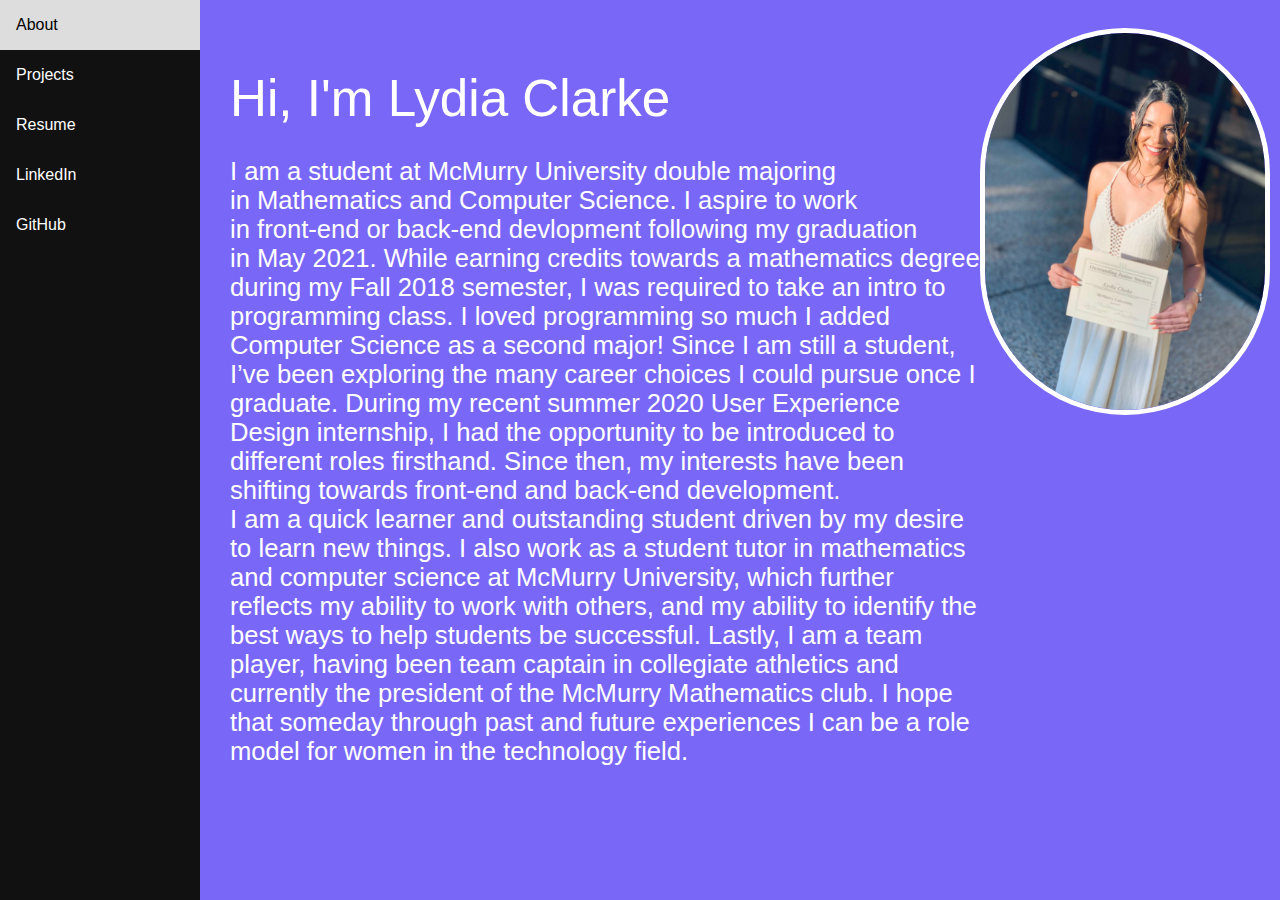
==== index.html @ 37640fab "Update index.html" ====
<!DOCTYPE html>
<html lang="en">
<head>
<title>Lydia Clarke Portfolio</title>
<meta charset="utf-8">
<meta name="viewport" content="width=device-width, initial-scale=1">
<style>
* {
  box-sizing: border-box;
}

body {
background-color: #7968F7;
  margin: 0;
  font-family: Arial, Helvetica, sans-serif;
}

/* Style the side navigation */
.sidenav {
  height: 100%;
  width: 200px;
  position: fixed;
  z-index: 1;
  top: 0;
  left: 0;
  background-color: #111;
  overflow-x: hidden;
}


/* Side navigation links */
.sidenav a {
  color: white;
  padding: 16px;
  text-decoration: none;
  display: block;
}

/* Change color on hover */
.sidenav a:hover {
  background-color: #ddd;
  color: black;
}

/* Style the content */
.content {
  margin-left: 200px;
  padding-left: 20px;
	color: white;
}
.grid-container{
  display: grid;
  grid-template-columns: auto auto auto;
  padding: 10px;
}

.grid-item {
 background-color: rgba(255, 255, 255, 0.8);
	grid-gap:10px;
  padding: 20px;
  text-align: center;
	
}
		    img{
	max-width:100%;
	 width: 290px;
	 height: 387px; 
	  border-radius: 1000px;
	border: 5px solid white;
	    }
.item1{
	grid-area: 1/1/2/2;
	}
.item3{
	grid-area:1/3/3/4;
	}
.item4{
	grid-area: 2/1/3/2;
	}
</style>
</head>
<body>

<div class="sidenav">
  <a href="index.html">About</a>
  <a href="projects.html">Projects</a>
  <a href="Lydia Clarke Resume.pdf">Resume</a>
	<a href="https://www.linkedin.com/in/lydia-clarke-bb1513195/">LinkedIn</a>
	<a href="https://github.com/ljclarke914">GitHub</a>
</div>

<div class="content">
  <div class="grid-container">
  <div class="item1" style="font-size:4vw;"><br>Hi, I'm Lydia Clarke</div>
  <div class="item2"></div>
  <div class="item3"><br><img src = "IMG_9579.JPEG" alt = "profile picture" ></div>  
  <div class="item4" style="font-size:2vw;"><br>I am a student at McMurry University double majoring <br> in Mathematics and Computer Science.
	   I aspire to work <br> in front-end or back-end devlopment following my graduation <br> in May 2021. While earning credits towards a mathematics degree 
	  during my Fall 2018 semester, I was required to take an intro to programming class. I loved programming so much I added Computer Science as a second major! 
	  Since I am still a student, I’ve been exploring the many career choices I could pursue once I graduate. During my recent summer 2020 User Experience Design internship,
	  I had the opportunity to be introduced to different roles firsthand. Since then, my interests have been shifting towards front-end and back-end development. <br> 
	I am a quick learner and outstanding student driven by my desire to learn new things. I also work as a student tutor in mathematics and computer science at McMurry University, 
	  which further reflects my ability to work with others, and my ability to identify the best ways to help students be successful. Lastly, I am a team player, 
	  having been team captain in collegiate athletics and currently the president of the McMurry Mathematics club. I hope that someday through past and future 
	  experiences I can be a role model for women in the technology field.
</div>
  <div class="item5"></div>
  <div class="item6"></div>  
  <div class="item7"></div>
  <div class="item8"></div>
  <div class="item9"></div>  
</div>
</div>

</body>
</html>
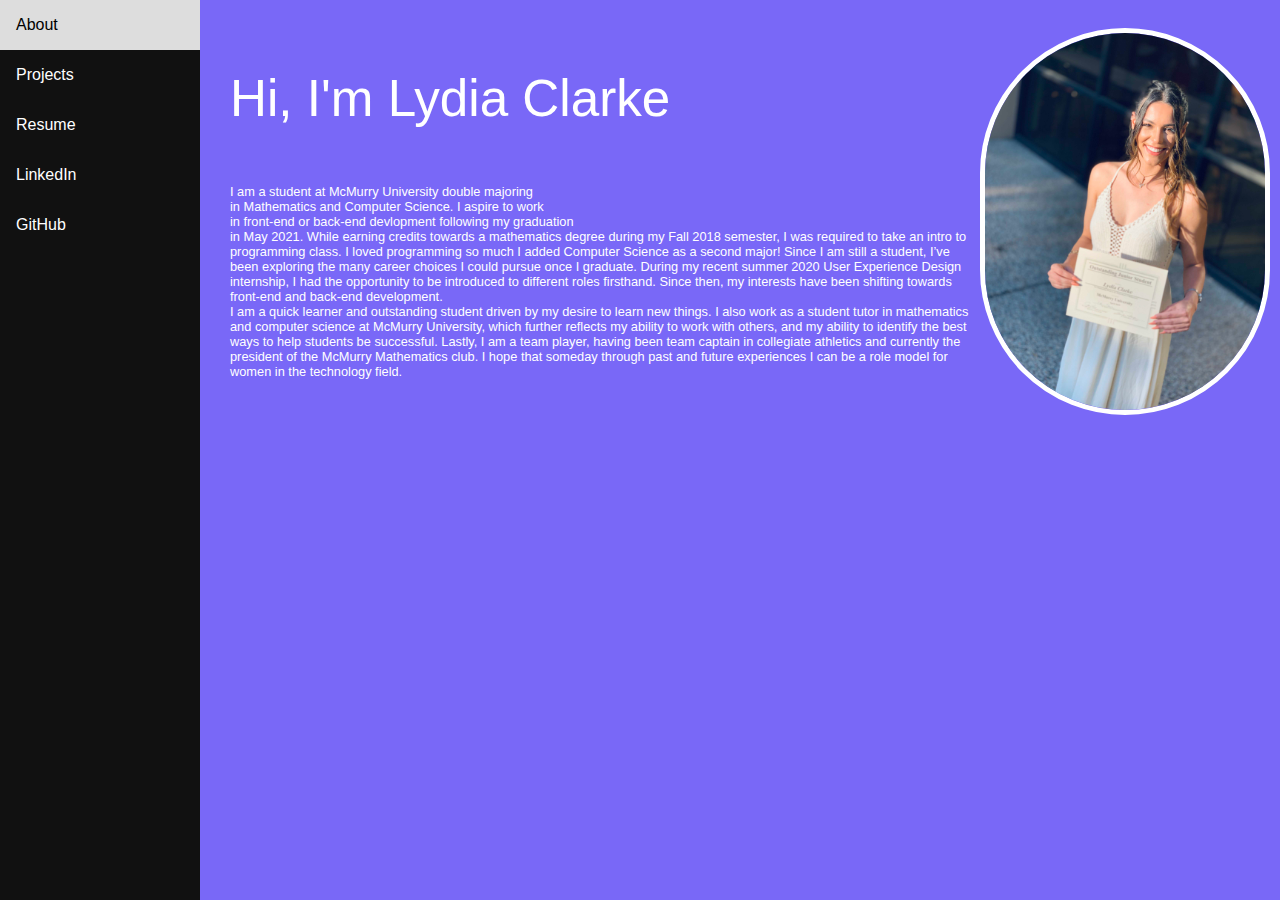
==== commit 6d1a81ce: "Update index.html" ====
--- a/index.html
+++ b/index.html
@@ -94,7 +94,7 @@
   <div class="item1" style="font-size:4vw;"><br>Hi, I'm Lydia Clarke</div>
   <div class="item2"></div>
   <div class="item3"><br><img src = "IMG_9579.JPEG" alt = "profile picture" ></div>  
-  <div class="item4" style="font-size:2vw;"><br>I am a student at McMurry University double majoring <br> in Mathematics and Computer Science.
+  <div class="item4" style="font-size:1vw;"><br>I am a student at McMurry University double majoring <br> in Mathematics and Computer Science.
 	   I aspire to work <br> in front-end or back-end devlopment following my graduation <br> in May 2021. While earning credits towards a mathematics degree 
 	  during my Fall 2018 semester, I was required to take an intro to programming class. I loved programming so much I added Computer Science as a second major! 
 	  Since I am still a student, I’ve been exploring the many career choices I could pursue once I graduate. During my recent summer 2020 User Experience Design internship,
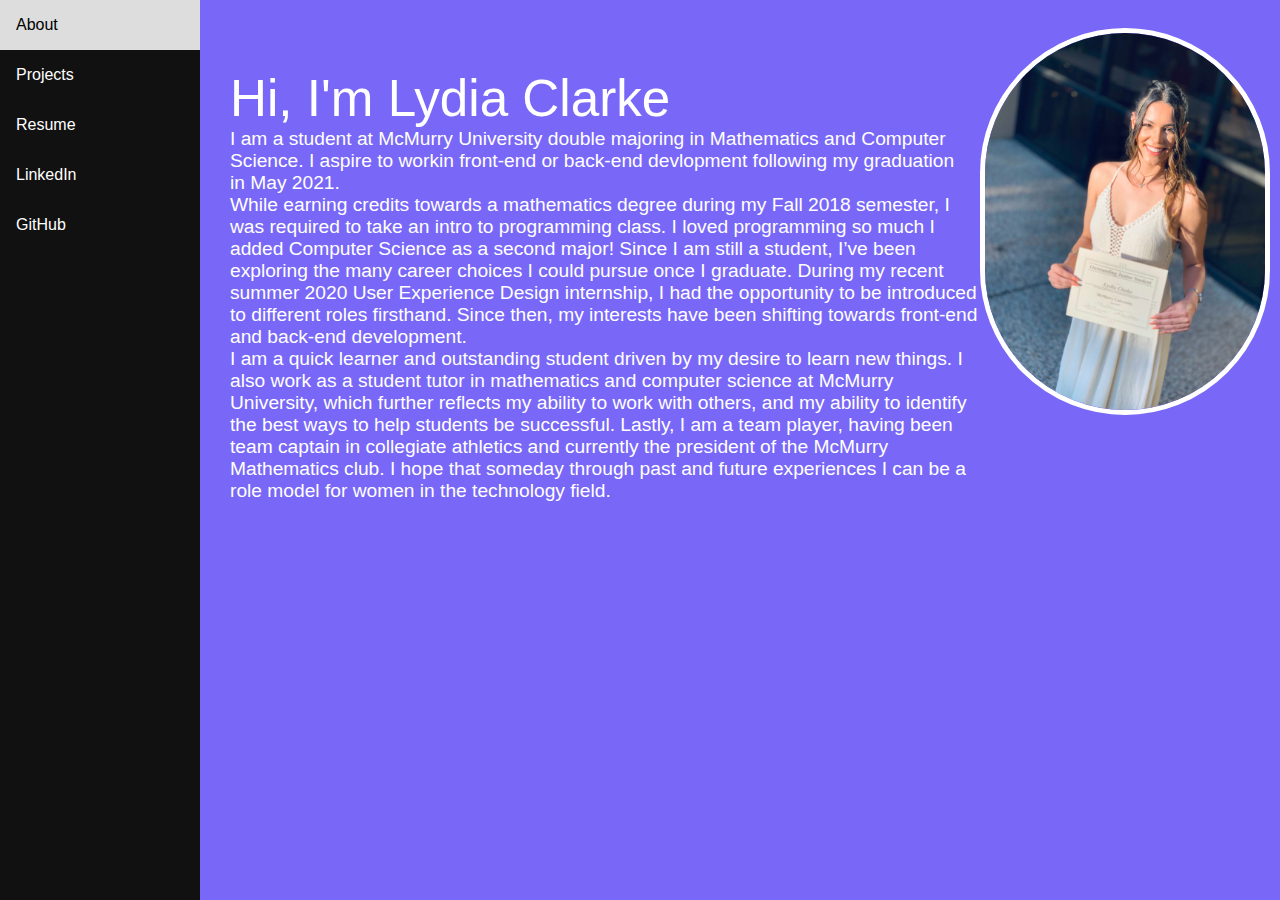
==== commit 406daaf1: "Update index.html" ====
--- a/index.html
+++ b/index.html
@@ -94,8 +94,8 @@
   <div class="item1" style="font-size:4vw;"><br>Hi, I'm Lydia Clarke</div>
   <div class="item2"></div>
   <div class="item3"><br><img src = "IMG_9579.JPEG" alt = "profile picture" ></div>  
-  <div class="item4" style="font-size:1vw;"><br>I am a student at McMurry University double majoring <br> in Mathematics and Computer Science.
-	   I aspire to work <br> in front-end or back-end devlopment following my graduation <br> in May 2021. While earning credits towards a mathematics degree 
+  <div class="item4" style="font-size:1.5vw;">I am a student at McMurry University double majoring in Mathematics and Computer Science.
+	   I aspire to workin front-end or back-end devlopment following my graduation <br> in May 2021. <br>While earning credits towards a mathematics degree 
 	  during my Fall 2018 semester, I was required to take an intro to programming class. I loved programming so much I added Computer Science as a second major! 
 	  Since I am still a student, I’ve been exploring the many career choices I could pursue once I graduate. During my recent summer 2020 User Experience Design internship,
 	  I had the opportunity to be introduced to different roles firsthand. Since then, my interests have been shifting towards front-end and back-end development. <br> 
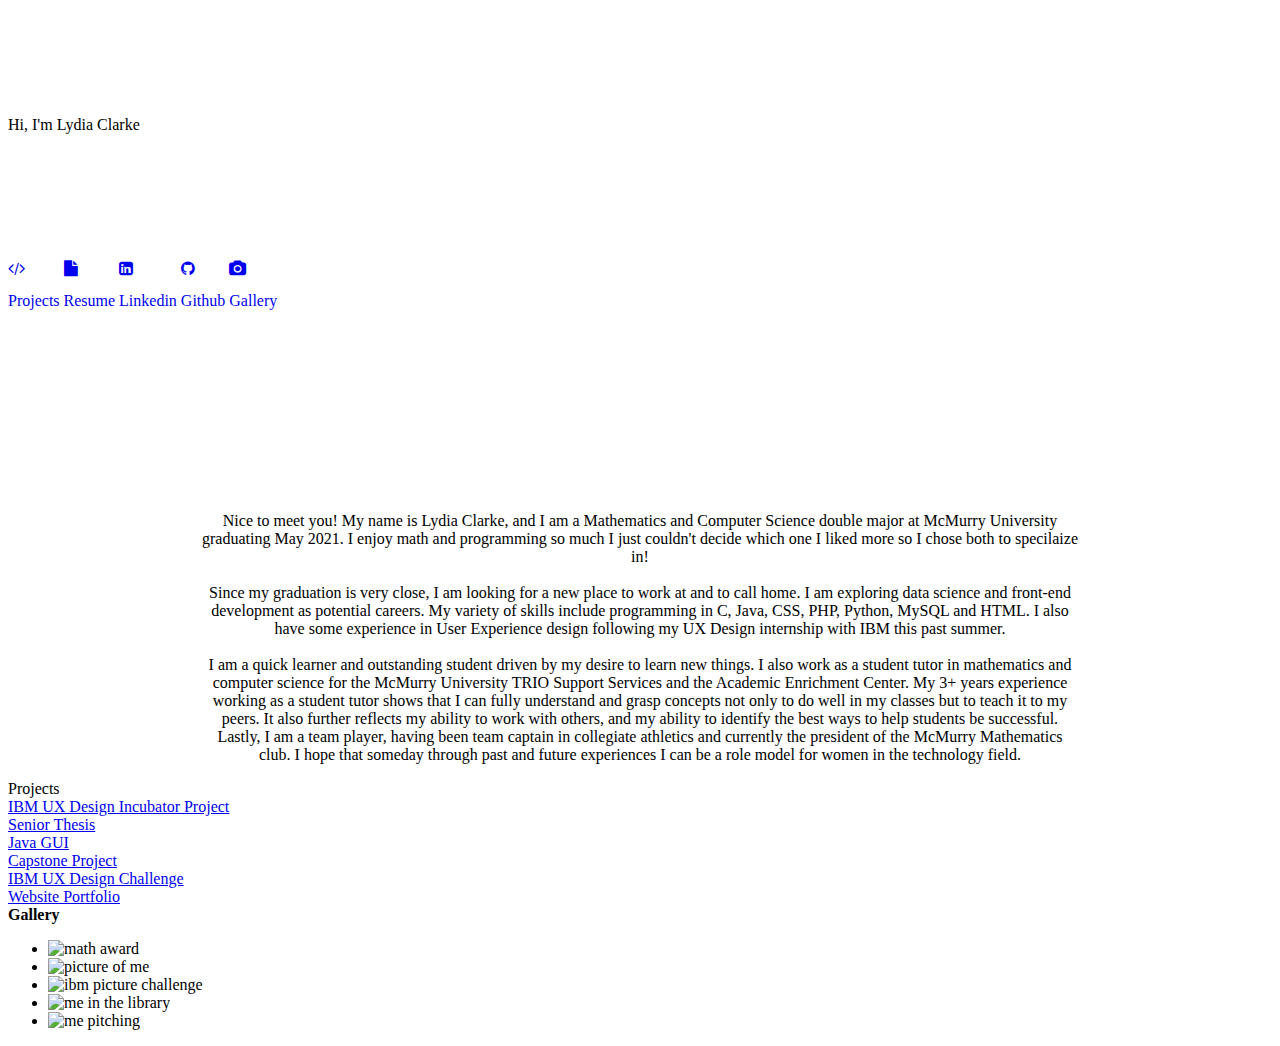
==== commit 4b2f7889: "updated index" ====
--- a/index.html
+++ b/index.html
@@ -4,113 +4,240 @@
 <title>Lydia Clarke Portfolio</title>
 <meta charset="utf-8">
 <meta name="viewport" content="width=device-width, initial-scale=1">
-<style>
-* {
-  box-sizing: border-box;
-}
-
-body {
-background-color: #7968F7;
-  margin: 0;
-  font-family: Arial, Helvetica, sans-serif;
-}
-
-/* Style the side navigation */
-.sidenav {
-  height: 100%;
-  width: 200px;
-  position: fixed;
-  z-index: 1;
-  top: 0;
-  left: 0;
-  background-color: #111;
-  overflow-x: hidden;
-}
-
-
-/* Side navigation links */
-.sidenav a {
-  color: white;
-  padding: 16px;
-  text-decoration: none;
-  display: block;
-}
-
-/* Change color on hover */
-.sidenav a:hover {
-  background-color: #ddd;
-  color: black;
-}
-
-/* Style the content */
-.content {
-  margin-left: 200px;
-  padding-left: 20px;
-	color: white;
-}
-.grid-container{
-  display: grid;
-  grid-template-columns: auto auto auto;
-  padding: 10px;
-}
-
-.grid-item {
- background-color: rgba(255, 255, 255, 0.8);
-	grid-gap:10px;
-  padding: 20px;
-  text-align: center;
-	
-}
-		    img{
-	max-width:100%;
-	 width: 290px;
-	 height: 387px; 
-	  border-radius: 1000px;
-	border: 5px solid white;
-	    }
-.item1{
-	grid-area: 1/1/2/2;
-	}
-.item3{
-	grid-area:1/3/3/4;
-	}
-.item4{
-	grid-area: 2/1/3/2;
-	}
-</style>
+
+
+<link rel="stylesheet" href="css/style.css">
+<link rel="stylesheet"
+	href="https://maxcdn.bootstrapcdn.com/font-awesome/4.4.0/css/font-awesome.min.css">
+<link rel="stylesheet"
+	href="https://cdnjs.cloudflare.com/ajax/libs/font-awesome/4.7.0/css/font-awesome.min.css">
+
 </head>
+
 <body>
 
-<div class="sidenav">
-  <a href="index.html">About</a>
-  <a href="projects.html">Projects</a>
-  <a href="Lydia Clarke Resume.pdf">Resume</a>
-	<a href="https://www.linkedin.com/in/lydia-clarke-bb1513195/">LinkedIn</a>
-	<a href="https://github.com/ljclarke914">GitHub</a>
-</div>
-
-<div class="content">
-  <div class="grid-container">
-  <div class="item1" style="font-size:4vw;"><br>Hi, I'm Lydia Clarke</div>
-  <div class="item2"></div>
-  <div class="item3"><br><img src = "IMG_9579.JPEG" alt = "profile picture" ></div>  
-  <div class="item4" style="font-size:1.5vw;">I am a student at McMurry University double majoring in Mathematics and Computer Science.
-	   I aspire to workin front-end or back-end devlopment following my graduation <br> in May 2021. <br>While earning credits towards a mathematics degree 
-	  during my Fall 2018 semester, I was required to take an intro to programming class. I loved programming so much I added Computer Science as a second major! 
-	  Since I am still a student, I’ve been exploring the many career choices I could pursue once I graduate. During my recent summer 2020 User Experience Design internship,
-	  I had the opportunity to be introduced to different roles firsthand. Since then, my interests have been shifting towards front-end and back-end development. <br> 
-	I am a quick learner and outstanding student driven by my desire to learn new things. I also work as a student tutor in mathematics and computer science at McMurry University, 
-	  which further reflects my ability to work with others, and my ability to identify the best ways to help students be successful. Lastly, I am a team player, 
-	  having been team captain in collegiate athletics and currently the president of the McMurry Mathematics club. I hope that someday through past and future 
-	  experiences I can be a role model for women in the technology field.
-</div>
-  <div class="item5"></div>
-  <div class="item6"></div>  
-  <div class="item7"></div>
-  <div class="item8"></div>
-  <div class="item9"></div>  
-</div>
-</div>
+	<header>
+
+		<br> <br> <br> <br> <br>
+
+		<div class="centered">
+			<div class="neontext">
+				<br>Hi, I'm Lydia Clarke
+			</div>
+		</div>
+		<div class="centered">
+			<div class="neontext">
+				<a href="#projects"><br> <br> <br> <br> <br>
+					<br> <br> <i class="fa fa-code"><br>
+					<p>Projects</p></i></a> <a href="documents/LydiaClarkeResume.pdf" target="_blank"><i
+					class="fa fa-file"><br>
+					<p>Resume</p></i></a> <a
+					href="https://www.linkedin.com/in/lydia-clarke-bb1513195/"
+					target="_blank"><i class="fa fa-linkedin-square"><br>
+					<p>Linkedin</p></i></a> <a href="https://github.com/ljclarke914"
+					target="_blank"><i class="fa fa-github"><br>
+					<p>Github</p></i></a> <a href="#gallery"><i class="fa fa-camera"><br>
+					<p>Gallery</p></i></a>
+			</div>
+		</div>
+
+		<svg>
+<defs>
+  
+   <filter id="stroke">
+     <feMorphology operator="dilate" radius="1" in="SourceGraphic"
+				result="outside" />
+     <feMorphology operator="dilate" radius="2" in="outside"
+				result="thickened" />
+     <feComposite operator="out" in2="SourceGraphic" in="thickened"
+				result="stroke" />
+     
+  </filter>
+  
+  <filter id="inner-glow">
+    <feFlood flood-color="#e10b8d" />
+    <feComposite in2="SourceAlpha" operator="out" />
+    <feGaussianBlur stdDeviation="0.5" result="blur" />
+    <feComposite operator="atop" in2="SourceGraphic" />
+    
+</filter>
+  
+  <filter id="outer-glow">
+		<!-- Thicken out the original shape -->
+		<feMorphology operator="dilate" radius="2" in="SourceAlpha"
+				result="thicken" />
+
+		<!-- Use a gaussian blur to create the soft blurriness of the glow -->
+		<feGaussianBlur in="thicken" stdDeviation="5" result="blurred" />
+
+		<!-- Change the colour -->
+		<feFlood flood-color="#db0273" result="glowColor" />
+
+		<!-- Color in the glows -->
+		<feComposite in="glowColor" in2="blurred" operator="in"
+				result="softGlow_colored" />
+
+		<!--	Layer the effects together -->
+		<feMerge>
+			<feMergeNode in="softGlow_colored" />
+			<feMergeNode in="SourceGraphic" />
+		</feMerge>
+
+	</filter>
+  
+  <filter id="outer-glow1">
+		<!-- Thicken out the original shape -->
+		<feMorphology operator="dilate" radius="20" in="SourceAlpha"
+				result="thicken" />
+
+		<!-- Use a gaussian blur to create the soft blurriness of the glow -->
+		<feGaussianBlur in="thicken" stdDeviation="25" result="blurred" />
+
+		<!-- Change the colour -->
+		<feFlood flood-color="#530139" result="glowColor" />
+
+		<!-- Color in the glows -->
+		<feComposite in="glowColor" in2="blurred" operator="in"
+				result="softGlow_colored" />
+
+		<!--	Layer the effects together -->
+		<feMerge>
+			<feMergeNode in="softGlow_colored" />
+			<feMergeNode in="SourceGraphic" />
+		</feMerge>
+
+	</filter>
+  </defs>
+  
+  
+</svg>
+
+	</header>
+	<nav></nav>
+	<main>
+		<p
+			style="text-align: center; margin-left: auto; margin-right: auto; width: 55em;">
+			<br> Nice to meet you! My name is Lydia Clarke, and I am a
+			Mathematics and Computer Science double major at McMurry University
+			graduating May 2021. I enjoy math and programming so much I just
+			couldn't decide which one I liked more so I chose both to specilaize
+			in! <br>
+			<br> Since my graduation is very close, I am looking for a new
+			place to work at and to call home. I am exploring data science and
+			front-end development as potential careers. My variety of skills
+			include programming in C, Java, CSS, PHP, Python, MySQL and HTML. I
+			also have some experience in User Experience design following my UX
+			Design internship with IBM this past summer. <br>
+			<br> I am a quick learner and outstanding student driven by my
+			desire to learn new things. I also work as a student tutor in
+			mathematics and computer science for the McMurry University TRIO
+			Support Services and the Academic Enrichment Center. My 3+ years
+			experience working as a student tutor shows that I can fully
+			understand and grasp concepts not only to do well in my classes but
+			to teach it to my peers. It also further reflects my ability to work
+			with others, and my ability to identify the best ways to help
+			students be successful. Lastly, I am a team player, having been team
+			captain in collegiate athletics and currently the president of the
+			McMurry Mathematics club. I hope that someday through past and future
+			experiences I can be a role model for women in the technology field.
+		</p>
+
+	</main>
+
+	<div class="middle">
+		<a id="projects"></a>
+
+		<div class="neon">
+			<div class="sign">Projects</div>
+		</div>
+	</div>
+	<div class="projects">
+
+
+		<div class="neonbtn">
+			<div class="button">
+				<a href="documents/incubatoroverview.pdf" target="_blank"> <span></span> <span></span>
+					<span></span> <span></span> IBM UX Design Incubator Project
+
+				</a>
+			</div>
+		</div>
+
+		<div class="neonbtn">
+			<div class="button">
+				<a href="documents/thesisoutline.pdf" target="_blank"> <span></span> <span></span>
+					<span></span> <span></span> Senior Thesis
+
+				</a>
+			</div>
+		</div>
+		<div class="neonbtn">
+			<div class="button">
+				<a href="documents/guioverview.pdf" target="_blank"> <span></span> <span></span>
+					<span></span> <span></span> Java GUI
+
+				</a>
+			</div>
+		</div>
+		<div class="neonbtn">
+			<div class="button">
+				<a href="documents/CourseProject.pdf" target="_blank"> <span></span> <span></span>
+					<span></span> <span></span> Capstone Project
+				</a>
+			</div>
+		</div>
+		<div class="neonbtn">
+			<div class="button">
+				<a href="documents/designchallenge.pdf" target="_blank"> <span></span> <span></span>
+					<span></span> <span></span> IBM UX Design Challenge
+
+				</a>
+			</div>
+		</div>
+		<div class="neonbtn">
+			<div class="button">
+				<a href="documents/PortfolioWebsite.pdf" target="_blank"> <span></span> <span></span>
+					<span></span> <span></span> Website Portfolio
+
+				</a>
+			</div>
+		</div>
+
+
+	</div>
+
+	<footer>
+		<a id="gallery"></a>
+		<div class="logo">
+			<b>G<span class="nnspan">al</span>le<span class="nnspan">r</span>y
+			</b>
+		</div>
+
+
+
+		<div class="plbody">
+
+			<ul class="plul">
+				<li class="plli"><img src="images/awardpic.JPEG" alt="math award"
+					height="370" width="270"></li>
+				<li class="plli"><img src="images/hatpic.jpg" alt="picture of me"
+					height="370" width="270" /></li>
+				<li class="plli"><img src="images/ibm2.jpg"
+					alt="ibm picture challenge" height="370" width="270" /></li>
+				<li class="plli"><img src="images/librarypic.jpg"
+					alt="me in the library" height="370" width="270" /></li>
+				<li class="plli"><img src="images/softball.jpg" alt="me pitching"
+					height="370" width="270" /></li>
+
+
+			</ul>
+
+		</div>
+
+	</footer>
+
+
+
 
 </body>
 </html>
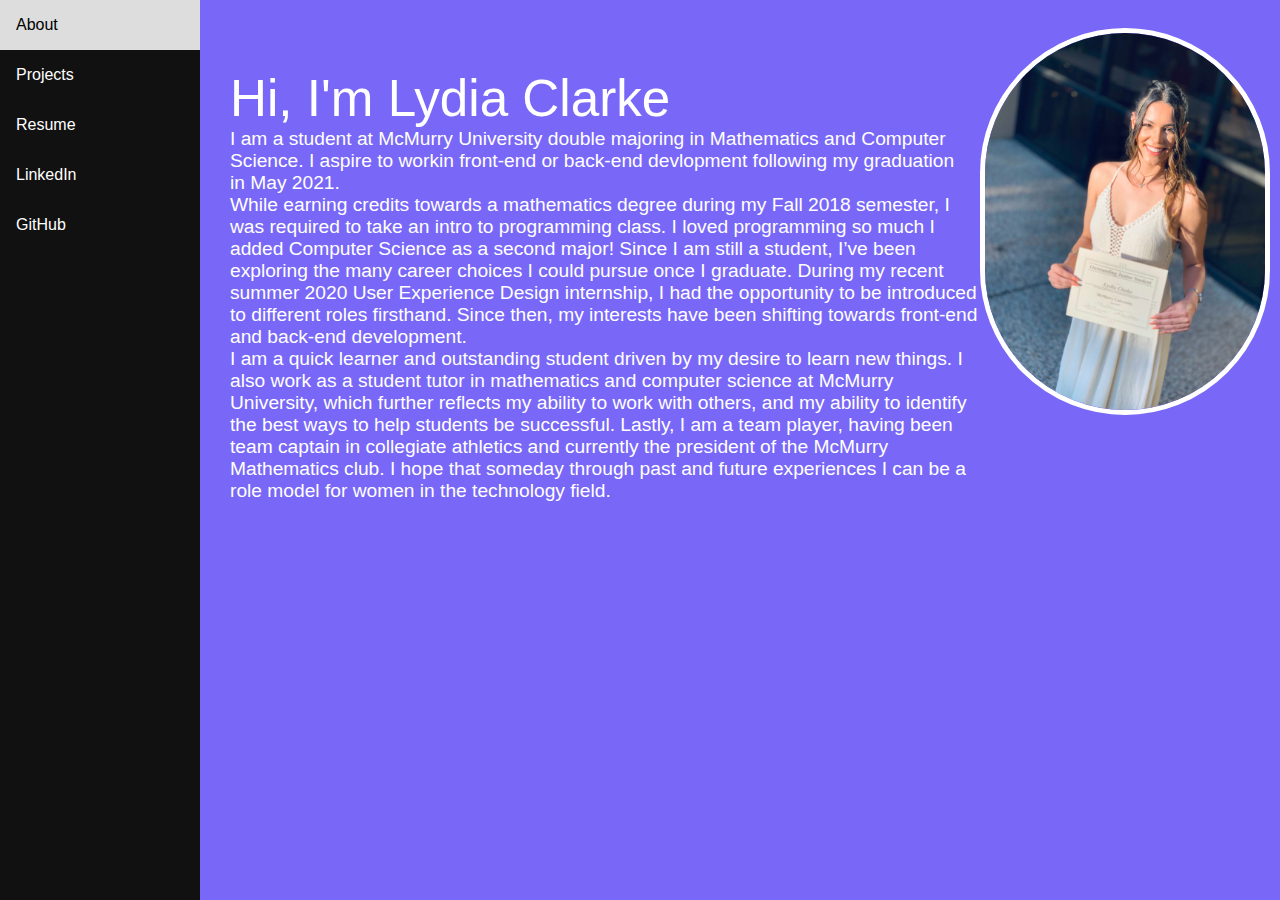
==== commit 6530ff54: "webtest" ====
--- a/index.html
+++ b/index.html
@@ -4,240 +4,113 @@
 <title>Lydia Clarke Portfolio</title>
 <meta charset="utf-8">
 <meta name="viewport" content="width=device-width, initial-scale=1">
+<style>
+* {
+  box-sizing: border-box;
+}
+
+body {
+background-color: #7968F7;
+  margin: 0;
+  font-family: Arial, Helvetica, sans-serif;
+}
+
+/* Style the side navigation */
+.sidenav {
+  height: 100%;
+  width: 200px;
+  position: fixed;
+  z-index: 1;
+  top: 0;
+  left: 0;
+  background-color: #111;
+  overflow-x: hidden;
+}
 
 
-<link rel="stylesheet" href="css/style.css">
-<link rel="stylesheet"
-	href="https://maxcdn.bootstrapcdn.com/font-awesome/4.4.0/css/font-awesome.min.css">
-<link rel="stylesheet"
-	href="https://cdnjs.cloudflare.com/ajax/libs/font-awesome/4.7.0/css/font-awesome.min.css">
+/* Side navigation links */
+.sidenav a {
+  color: white;
+  padding: 16px;
+  text-decoration: none;
+  display: block;
+}
 
+/* Change color on hover */
+.sidenav a:hover {
+  background-color: #ddd;
+  color: black;
+}
+
+/* Style the content */
+.content {
+  margin-left: 200px;
+  padding-left: 20px;
+	color: white;
+}
+.grid-container{
+  display: grid;
+  grid-template-columns: auto auto auto;
+  padding: 10px;
+}
+
+.grid-item {
+ background-color: rgba(255, 255, 255, 0.8);
+	grid-gap:10px;
+  padding: 20px;
+  text-align: center;
+	
+}
+		    img{
+	max-width:100%;
+	 width: 290px;
+	 height: 387px; 
+	  border-radius: 1000px;
+	border: 5px solid white;
+	    }
+.item1{
+	grid-area: 1/1/2/2;
+	}
+.item3{
+	grid-area:1/3/3/4;
+	}
+.item4{
+	grid-area: 2/1/3/2;
+	}
+</style>
 </head>
-
 <body>
 
-	<header>
+<div class="sidenav">
+  <a href="index.html">About</a>
+  <a href="projects.html">Projects</a>
+  <a href="Lydia Clarke Resume.pdf">Resume</a>
+	<a href="https://www.linkedin.com/in/lydia-clarke-bb1513195/">LinkedIn</a>
+	<a href="https://github.com/ljclarke914">GitHub</a>
+</div>
 
-		<br> <br> <br> <br> <br>
-
-		<div class="centered">
-			<div class="neontext">
-				<br>Hi, I'm Lydia Clarke
-			</div>
-		</div>
-		<div class="centered">
-			<div class="neontext">
-				<a href="#projects"><br> <br> <br> <br> <br>
-					<br> <br> <i class="fa fa-code"><br>
-					<p>Projects</p></i></a> <a href="documents/LydiaClarkeResume.pdf" target="_blank"><i
-					class="fa fa-file"><br>
-					<p>Resume</p></i></a> <a
-					href="https://www.linkedin.com/in/lydia-clarke-bb1513195/"
-					target="_blank"><i class="fa fa-linkedin-square"><br>
-					<p>Linkedin</p></i></a> <a href="https://github.com/ljclarke914"
-					target="_blank"><i class="fa fa-github"><br>
-					<p>Github</p></i></a> <a href="#gallery"><i class="fa fa-camera"><br>
-					<p>Gallery</p></i></a>
-			</div>
-		</div>
-
-		<svg>
-<defs>
-  
-   <filter id="stroke">
-     <feMorphology operator="dilate" radius="1" in="SourceGraphic"
-				result="outside" />
-     <feMorphology operator="dilate" radius="2" in="outside"
-				result="thickened" />
-     <feComposite operator="out" in2="SourceGraphic" in="thickened"
-				result="stroke" />
-     
-  </filter>
-  
-  <filter id="inner-glow">
-    <feFlood flood-color="#e10b8d" />
-    <feComposite in2="SourceAlpha" operator="out" />
-    <feGaussianBlur stdDeviation="0.5" result="blur" />
-    <feComposite operator="atop" in2="SourceGraphic" />
-    
-</filter>
-  
-  <filter id="outer-glow">
-		<!-- Thicken out the original shape -->
-		<feMorphology operator="dilate" radius="2" in="SourceAlpha"
-				result="thicken" />
-
-		<!-- Use a gaussian blur to create the soft blurriness of the glow -->
-		<feGaussianBlur in="thicken" stdDeviation="5" result="blurred" />
-
-		<!-- Change the colour -->
-		<feFlood flood-color="#db0273" result="glowColor" />
-
-		<!-- Color in the glows -->
-		<feComposite in="glowColor" in2="blurred" operator="in"
-				result="softGlow_colored" />
-
-		<!--	Layer the effects together -->
-		<feMerge>
-			<feMergeNode in="softGlow_colored" />
-			<feMergeNode in="SourceGraphic" />
-		</feMerge>
-
-	</filter>
-  
-  <filter id="outer-glow1">
-		<!-- Thicken out the original shape -->
-		<feMorphology operator="dilate" radius="20" in="SourceAlpha"
-				result="thicken" />
-
-		<!-- Use a gaussian blur to create the soft blurriness of the glow -->
-		<feGaussianBlur in="thicken" stdDeviation="25" result="blurred" />
-
-		<!-- Change the colour -->
-		<feFlood flood-color="#530139" result="glowColor" />
-
-		<!-- Color in the glows -->
-		<feComposite in="glowColor" in2="blurred" operator="in"
-				result="softGlow_colored" />
-
-		<!--	Layer the effects together -->
-		<feMerge>
-			<feMergeNode in="softGlow_colored" />
-			<feMergeNode in="SourceGraphic" />
-		</feMerge>
-
-	</filter>
-  </defs>
-  
-  
-</svg>
-
-	</header>
-	<nav></nav>
-	<main>
-		<p
-			style="text-align: center; margin-left: auto; margin-right: auto; width: 55em;">
-			<br> Nice to meet you! My name is Lydia Clarke, and I am a
-			Mathematics and Computer Science double major at McMurry University
-			graduating May 2021. I enjoy math and programming so much I just
-			couldn't decide which one I liked more so I chose both to specilaize
-			in! <br>
-			<br> Since my graduation is very close, I am looking for a new
-			place to work at and to call home. I am exploring data science and
-			front-end development as potential careers. My variety of skills
-			include programming in C, Java, CSS, PHP, Python, MySQL and HTML. I
-			also have some experience in User Experience design following my UX
-			Design internship with IBM this past summer. <br>
-			<br> I am a quick learner and outstanding student driven by my
-			desire to learn new things. I also work as a student tutor in
-			mathematics and computer science for the McMurry University TRIO
-			Support Services and the Academic Enrichment Center. My 3+ years
-			experience working as a student tutor shows that I can fully
-			understand and grasp concepts not only to do well in my classes but
-			to teach it to my peers. It also further reflects my ability to work
-			with others, and my ability to identify the best ways to help
-			students be successful. Lastly, I am a team player, having been team
-			captain in collegiate athletics and currently the president of the
-			McMurry Mathematics club. I hope that someday through past and future
-			experiences I can be a role model for women in the technology field.
-		</p>
-
-	</main>
-
-	<div class="middle">
-		<a id="projects"></a>
-
-		<div class="neon">
-			<div class="sign">Projects</div>
-		</div>
-	</div>
-	<div class="projects">
-
-
-		<div class="neonbtn">
-			<div class="button">
-				<a href="documents/incubatoroverview.pdf" target="_blank"> <span></span> <span></span>
-					<span></span> <span></span> IBM UX Design Incubator Project
-
-				</a>
-			</div>
-		</div>
-
-		<div class="neonbtn">
-			<div class="button">
-				<a href="documents/thesisoutline.pdf" target="_blank"> <span></span> <span></span>
-					<span></span> <span></span> Senior Thesis
-
-				</a>
-			</div>
-		</div>
-		<div class="neonbtn">
-			<div class="button">
-				<a href="documents/guioverview.pdf" target="_blank"> <span></span> <span></span>
-					<span></span> <span></span> Java GUI
-
-				</a>
-			</div>
-		</div>
-		<div class="neonbtn">
-			<div class="button">
-				<a href="documents/CourseProject.pdf" target="_blank"> <span></span> <span></span>
-					<span></span> <span></span> Capstone Project
-				</a>
-			</div>
-		</div>
-		<div class="neonbtn">
-			<div class="button">
-				<a href="documents/designchallenge.pdf" target="_blank"> <span></span> <span></span>
-					<span></span> <span></span> IBM UX Design Challenge
-
-				</a>
-			</div>
-		</div>
-		<div class="neonbtn">
-			<div class="button">
-				<a href="documents/PortfolioWebsite.pdf" target="_blank"> <span></span> <span></span>
-					<span></span> <span></span> Website Portfolio
-
-				</a>
-			</div>
-		</div>
-
-
-	</div>
-
-	<footer>
-		<a id="gallery"></a>
-		<div class="logo">
-			<b>G<span class="nnspan">al</span>le<span class="nnspan">r</span>y
-			</b>
-		</div>
-
-
-
-		<div class="plbody">
-
-			<ul class="plul">
-				<li class="plli"><img src="images/awardpic.JPEG" alt="math award"
-					height="370" width="270"></li>
-				<li class="plli"><img src="images/hatpic.jpg" alt="picture of me"
-					height="370" width="270" /></li>
-				<li class="plli"><img src="images/ibm2.jpg"
-					alt="ibm picture challenge" height="370" width="270" /></li>
-				<li class="plli"><img src="images/librarypic.jpg"
-					alt="me in the library" height="370" width="270" /></li>
-				<li class="plli"><img src="images/softball.jpg" alt="me pitching"
-					height="370" width="270" /></li>
-
-
-			</ul>
-
-		</div>
-
-	</footer>
-
-
-
+<div class="content">
+  <div class="grid-container">
+  <div class="item1" style="font-size:4vw;"><br>Hi, I'm Lydia Clarke</div>
+  <div class="item2"></div>
+  <div class="item3"><br><img src = "IMG_9579.JPEG" alt = "profile picture" ></div>  
+  <div class="item4" style="font-size:1.5vw;">I am a student at McMurry University double majoring in Mathematics and Computer Science.
+	   I aspire to workin front-end or back-end devlopment following my graduation <br> in May 2021. <br>While earning credits towards a mathematics degree 
+	  during my Fall 2018 semester, I was required to take an intro to programming class. I loved programming so much I added Computer Science as a second major! 
+	  Since I am still a student, I’ve been exploring the many career choices I could pursue once I graduate. During my recent summer 2020 User Experience Design internship,
+	  I had the opportunity to be introduced to different roles firsthand. Since then, my interests have been shifting towards front-end and back-end development. <br> 
+	I am a quick learner and outstanding student driven by my desire to learn new things. I also work as a student tutor in mathematics and computer science at McMurry University, 
+	  which further reflects my ability to work with others, and my ability to identify the best ways to help students be successful. Lastly, I am a team player, 
+	  having been team captain in collegiate athletics and currently the president of the McMurry Mathematics club. I hope that someday through past and future 
+	  experiences I can be a role model for women in the technology field.
+</div>
+  <div class="item5"></div>
+  <div class="item6"></div>  
+  <div class="item7"></div>
+  <div class="item8"></div>
+  <div class="item9"></div>  
+</div>
+</div>
 
 </body>
 </html>
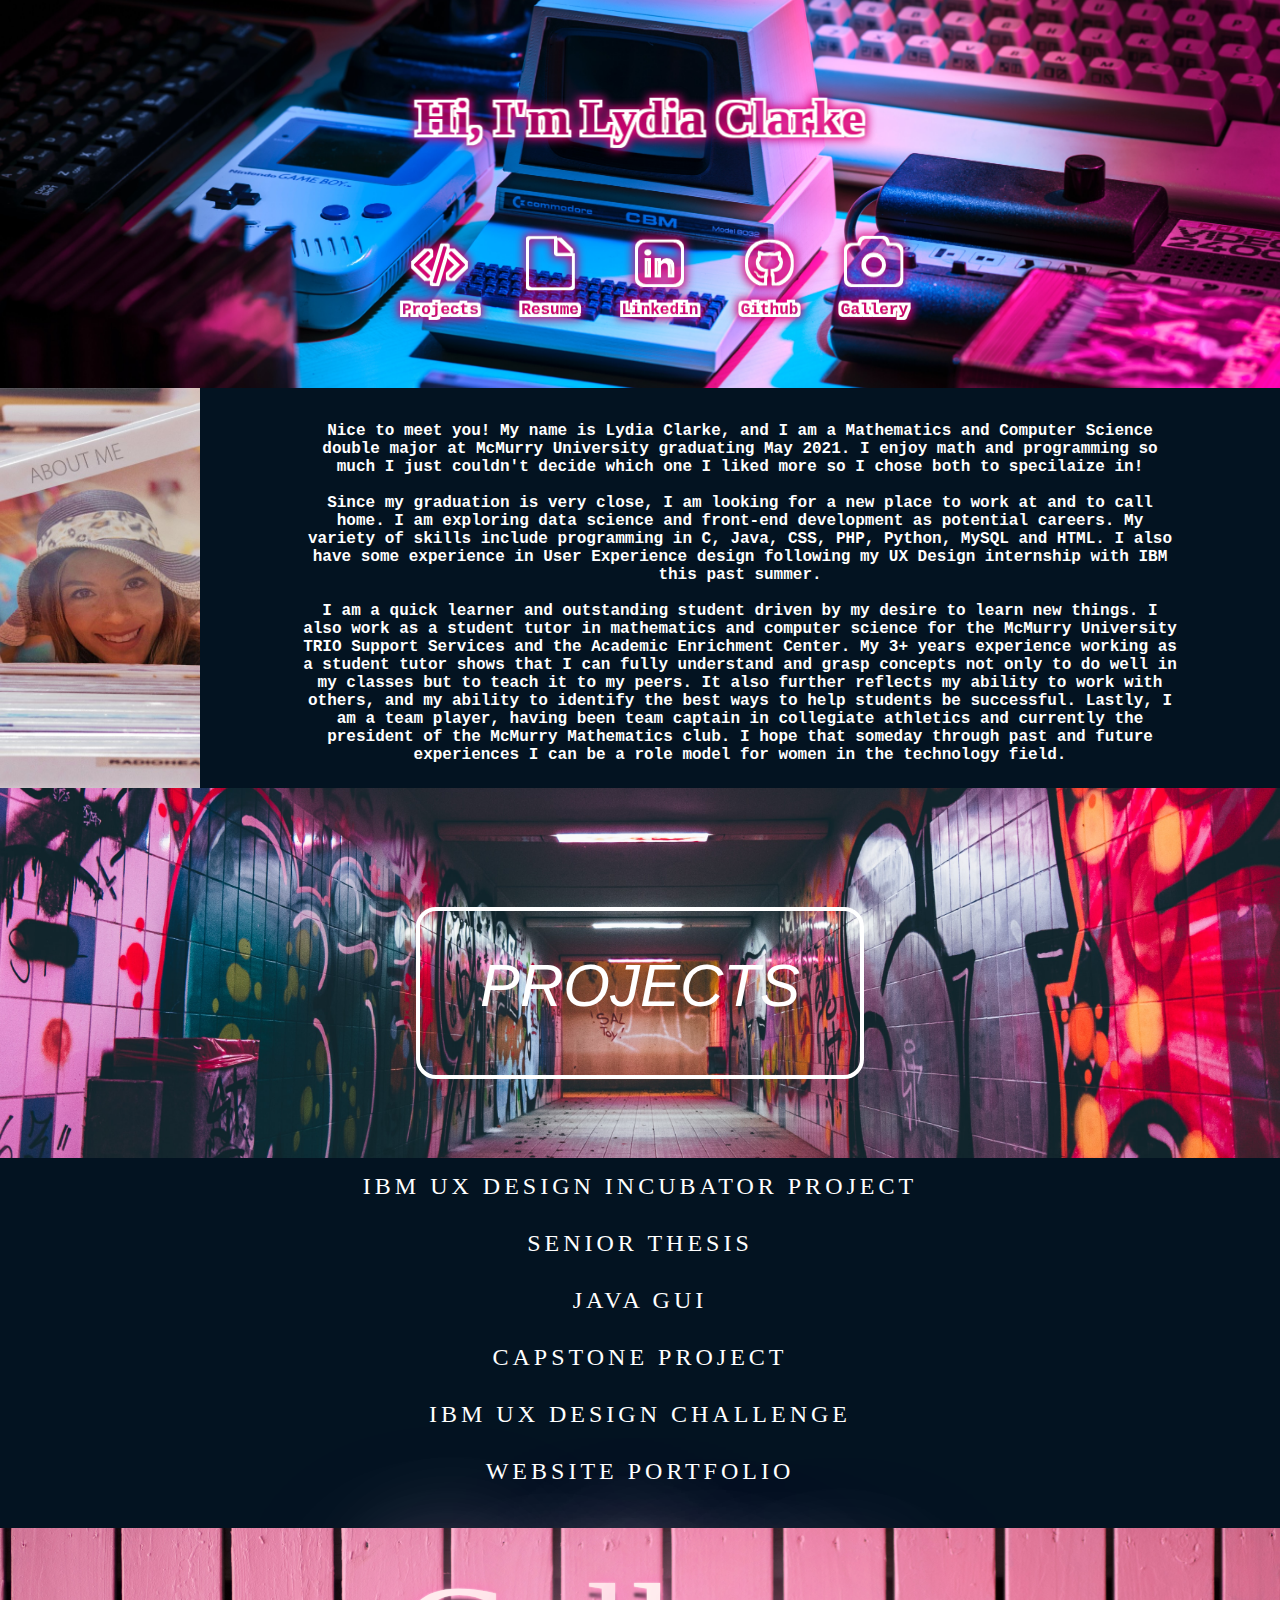
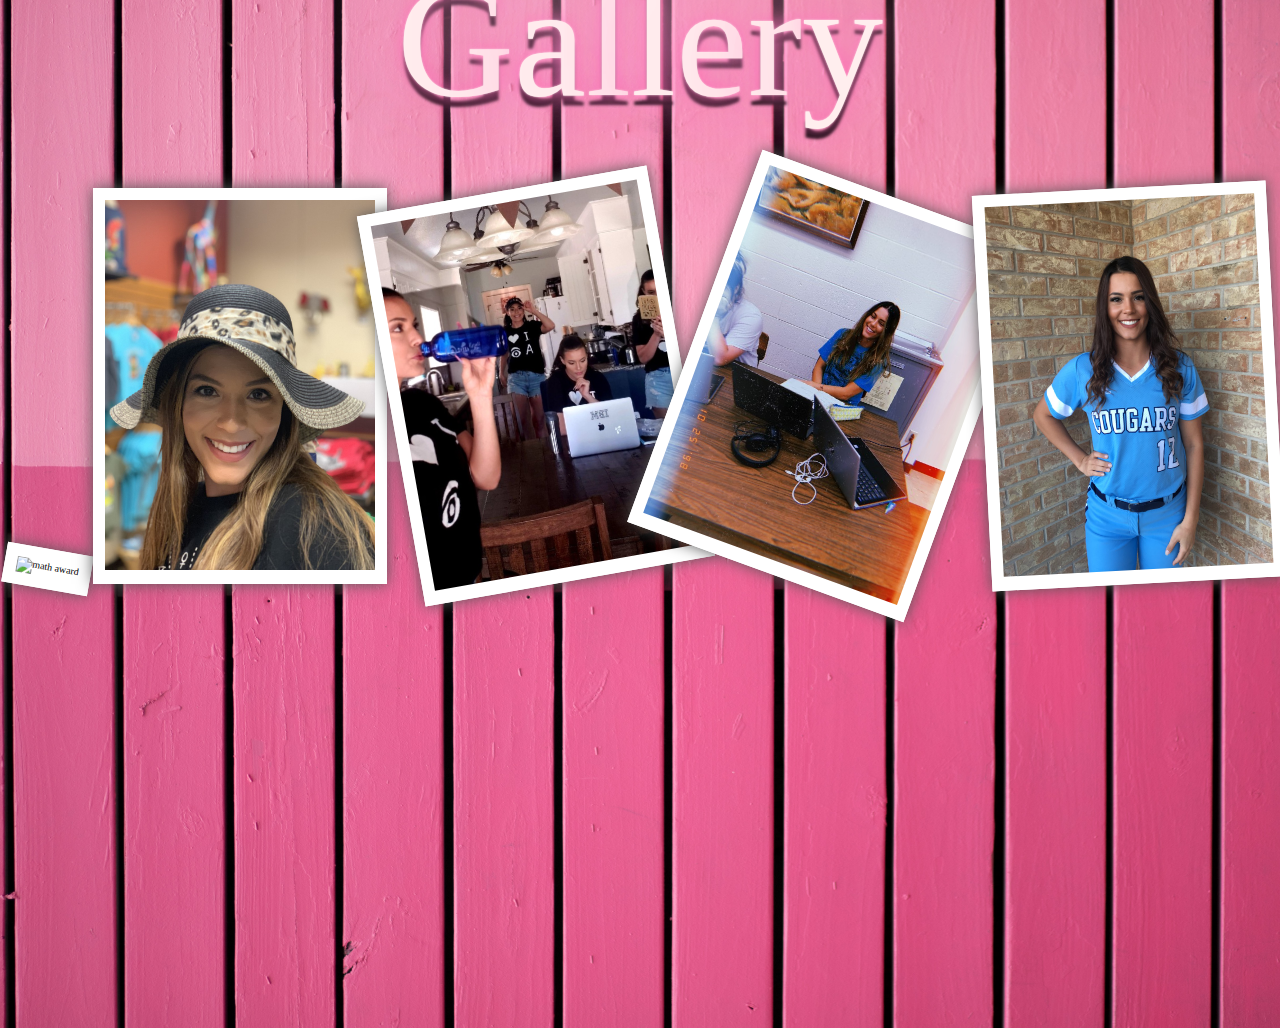
==== commit 5f672f7a: "website update" ====
--- a/index.html
+++ b/index.html
@@ -4,113 +4,240 @@
 <title>Lydia Clarke Portfolio</title>
 <meta charset="utf-8">
 <meta name="viewport" content="width=device-width, initial-scale=1">
-<style>
-* {
-  box-sizing: border-box;
-}
-
-body {
-background-color: #7968F7;
-  margin: 0;
-  font-family: Arial, Helvetica, sans-serif;
-}
-
-/* Style the side navigation */
-.sidenav {
-  height: 100%;
-  width: 200px;
-  position: fixed;
-  z-index: 1;
-  top: 0;
-  left: 0;
-  background-color: #111;
-  overflow-x: hidden;
-}
-
-
-/* Side navigation links */
-.sidenav a {
-  color: white;
-  padding: 16px;
-  text-decoration: none;
-  display: block;
-}
-
-/* Change color on hover */
-.sidenav a:hover {
-  background-color: #ddd;
-  color: black;
-}
-
-/* Style the content */
-.content {
-  margin-left: 200px;
-  padding-left: 20px;
-	color: white;
-}
-.grid-container{
-  display: grid;
-  grid-template-columns: auto auto auto;
-  padding: 10px;
-}
-
-.grid-item {
- background-color: rgba(255, 255, 255, 0.8);
-	grid-gap:10px;
-  padding: 20px;
-  text-align: center;
-	
-}
-		    img{
-	max-width:100%;
-	 width: 290px;
-	 height: 387px; 
-	  border-radius: 1000px;
-	border: 5px solid white;
-	    }
-.item1{
-	grid-area: 1/1/2/2;
-	}
-.item3{
-	grid-area:1/3/3/4;
-	}
-.item4{
-	grid-area: 2/1/3/2;
-	}
-</style>
+
+
+<link rel="stylesheet" href="css/style.css">
+<link rel="stylesheet"
+	href="https://maxcdn.bootstrapcdn.com/font-awesome/4.4.0/css/font-awesome.min.css">
+<link rel="stylesheet"
+	href="https://cdnjs.cloudflare.com/ajax/libs/font-awesome/4.7.0/css/font-awesome.min.css">
+
 </head>
+
 <body>
 
-<div class="sidenav">
-  <a href="index.html">About</a>
-  <a href="projects.html">Projects</a>
-  <a href="Lydia Clarke Resume.pdf">Resume</a>
-	<a href="https://www.linkedin.com/in/lydia-clarke-bb1513195/">LinkedIn</a>
-	<a href="https://github.com/ljclarke914">GitHub</a>
-</div>
-
-<div class="content">
-  <div class="grid-container">
-  <div class="item1" style="font-size:4vw;"><br>Hi, I'm Lydia Clarke</div>
-  <div class="item2"></div>
-  <div class="item3"><br><img src = "IMG_9579.JPEG" alt = "profile picture" ></div>  
-  <div class="item4" style="font-size:1.5vw;">I am a student at McMurry University double majoring in Mathematics and Computer Science.
-	   I aspire to workin front-end or back-end devlopment following my graduation <br> in May 2021. <br>While earning credits towards a mathematics degree 
-	  during my Fall 2018 semester, I was required to take an intro to programming class. I loved programming so much I added Computer Science as a second major! 
-	  Since I am still a student, I’ve been exploring the many career choices I could pursue once I graduate. During my recent summer 2020 User Experience Design internship,
-	  I had the opportunity to be introduced to different roles firsthand. Since then, my interests have been shifting towards front-end and back-end development. <br> 
-	I am a quick learner and outstanding student driven by my desire to learn new things. I also work as a student tutor in mathematics and computer science at McMurry University, 
-	  which further reflects my ability to work with others, and my ability to identify the best ways to help students be successful. Lastly, I am a team player, 
-	  having been team captain in collegiate athletics and currently the president of the McMurry Mathematics club. I hope that someday through past and future 
-	  experiences I can be a role model for women in the technology field.
-</div>
-  <div class="item5"></div>
-  <div class="item6"></div>  
-  <div class="item7"></div>
-  <div class="item8"></div>
-  <div class="item9"></div>  
-</div>
-</div>
+	<header>
+
+		<br> <br> <br> <br> <br>
+
+		<div class="centered">
+			<div class="neontext">
+				<br>Hi, I'm Lydia Clarke
+			</div>
+		</div>
+		<div class="centered">
+			<div class="neontext">
+				<a href="#projects"><br> <br> <br> <br> <br>
+					<br> <br> <i class="fa fa-code"><br>
+					<p>Projects</p></i></a> <a href="documents/LydiaClarkeResume.pdf" target="_blank"><i
+					class="fa fa-file"><br>
+					<p>Resume</p></i></a> <a
+					href="https://www.linkedin.com/in/lydia-clarke-bb1513195/"
+					target="_blank"><i class="fa fa-linkedin-square"><br>
+					<p>Linkedin</p></i></a> <a href="https://github.com/ljclarke914"
+					target="_blank"><i class="fa fa-github"><br>
+					<p>Github</p></i></a> <a href="#gallery"><i class="fa fa-camera"><br>
+					<p>Gallery</p></i></a>
+			</div>
+		</div>
+
+		<svg>
+<defs>
+  
+   <filter id="stroke">
+     <feMorphology operator="dilate" radius="1" in="SourceGraphic"
+				result="outside" />
+     <feMorphology operator="dilate" radius="2" in="outside"
+				result="thickened" />
+     <feComposite operator="out" in2="SourceGraphic" in="thickened"
+				result="stroke" />
+     
+  </filter>
+  
+  <filter id="inner-glow">
+    <feFlood flood-color="#e10b8d" />
+    <feComposite in2="SourceAlpha" operator="out" />
+    <feGaussianBlur stdDeviation="0.5" result="blur" />
+    <feComposite operator="atop" in2="SourceGraphic" />
+    
+</filter>
+  
+  <filter id="outer-glow">
+		<!-- Thicken out the original shape -->
+		<feMorphology operator="dilate" radius="2" in="SourceAlpha"
+				result="thicken" />
+
+		<!-- Use a gaussian blur to create the soft blurriness of the glow -->
+		<feGaussianBlur in="thicken" stdDeviation="5" result="blurred" />
+
+		<!-- Change the colour -->
+		<feFlood flood-color="#db0273" result="glowColor" />
+
+		<!-- Color in the glows -->
+		<feComposite in="glowColor" in2="blurred" operator="in"
+				result="softGlow_colored" />
+
+		<!--	Layer the effects together -->
+		<feMerge>
+			<feMergeNode in="softGlow_colored" />
+			<feMergeNode in="SourceGraphic" />
+		</feMerge>
+
+	</filter>
+  
+  <filter id="outer-glow1">
+		<!-- Thicken out the original shape -->
+		<feMorphology operator="dilate" radius="20" in="SourceAlpha"
+				result="thicken" />
+
+		<!-- Use a gaussian blur to create the soft blurriness of the glow -->
+		<feGaussianBlur in="thicken" stdDeviation="25" result="blurred" />
+
+		<!-- Change the colour -->
+		<feFlood flood-color="#530139" result="glowColor" />
+
+		<!-- Color in the glows -->
+		<feComposite in="glowColor" in2="blurred" operator="in"
+				result="softGlow_colored" />
+
+		<!--	Layer the effects together -->
+		<feMerge>
+			<feMergeNode in="softGlow_colored" />
+			<feMergeNode in="SourceGraphic" />
+		</feMerge>
+
+	</filter>
+  </defs>
+  
+  
+</svg>
+
+	</header>
+	<nav></nav>
+	<main>
+		<p
+			style="text-align: center; margin-left: auto; margin-right: auto; width: 55em;">
+			<br> Nice to meet you! My name is Lydia Clarke, and I am a
+			Mathematics and Computer Science double major at McMurry University
+			graduating May 2021. I enjoy math and programming so much I just
+			couldn't decide which one I liked more so I chose both to specilaize
+			in! <br>
+			<br> Since my graduation is very close, I am looking for a new
+			place to work at and to call home. I am exploring data science and
+			front-end development as potential careers. My variety of skills
+			include programming in C, Java, CSS, PHP, Python, MySQL and HTML. I
+			also have some experience in User Experience design following my UX
+			Design internship with IBM this past summer. <br>
+			<br> I am a quick learner and outstanding student driven by my
+			desire to learn new things. I also work as a student tutor in
+			mathematics and computer science for the McMurry University TRIO
+			Support Services and the Academic Enrichment Center. My 3+ years
+			experience working as a student tutor shows that I can fully
+			understand and grasp concepts not only to do well in my classes but
+			to teach it to my peers. It also further reflects my ability to work
+			with others, and my ability to identify the best ways to help
+			students be successful. Lastly, I am a team player, having been team
+			captain in collegiate athletics and currently the president of the
+			McMurry Mathematics club. I hope that someday through past and future
+			experiences I can be a role model for women in the technology field.
+		</p>
+
+	</main>
+
+	<div class="middle">
+		<a id="projects"></a>
+
+		<div class="neon">
+			<div class="sign">Projects</div>
+		</div>
+	</div>
+	<div class="projects">
+
+
+		<div class="neonbtn">
+			<div class="button">
+				<a href="documents/incubatoroverview.pdf" target="_blank"> <span></span> <span></span>
+					<span></span> <span></span> IBM UX Design Incubator Project
+
+				</a>
+			</div>
+		</div>
+
+		<div class="neonbtn">
+			<div class="button">
+				<a href="documents/thesisoutline.pdf" target="_blank"> <span></span> <span></span>
+					<span></span> <span></span> Senior Thesis
+
+				</a>
+			</div>
+		</div>
+		<div class="neonbtn">
+			<div class="button">
+				<a href="documents/guioverview.pdf" target="_blank"> <span></span> <span></span>
+					<span></span> <span></span> Java GUI
+
+				</a>
+			</div>
+		</div>
+		<div class="neonbtn">
+			<div class="button">
+				<a href="documents/CourseProject.pdf" target="_blank"> <span></span> <span></span>
+					<span></span> <span></span> Capstone Project
+				</a>
+			</div>
+		</div>
+		<div class="neonbtn">
+			<div class="button">
+				<a href="documents/designchallenge.pdf" target="_blank"> <span></span> <span></span>
+					<span></span> <span></span> IBM UX Design Challenge
+
+				</a>
+			</div>
+		</div>
+		<div class="neonbtn">
+			<div class="button">
+				<a href="documents/PortfolioWebsite.pdf" target="_blank"> <span></span> <span></span>
+					<span></span> <span></span> Website Portfolio
+
+				</a>
+			</div>
+		</div>
+
+
+	</div>
+
+	<footer>
+		<a id="gallery"></a>
+		<div class="logo">
+			<b>G<span class="nnspan">al</span>le<span class="nnspan">r</span>y
+			</b>
+		</div>
+
+
+
+		<div class="plbody">
+
+			<ul class="plul">
+				<li class="plli"><img src="images/awardpic.JPEG" alt="math award"
+					height="370" width="270"></li>
+				<li class="plli"><img src="images/hatpic.jpg" alt="picture of me"
+					height="370" width="270" /></li>
+				<li class="plli"><img src="images/ibm2.jpg"
+					alt="ibm picture challenge" height="370" width="270" /></li>
+				<li class="plli"><img src="images/librarypic.jpg"
+					alt="me in the library" height="370" width="270" /></li>
+				<li class="plli"><img src="images/softball.jpg" alt="me pitching"
+					height="370" width="270" /></li>
+
+
+			</ul>
+
+		</div>
+
+	</footer>
+
+
+
 
 </body>
 </html>
--- a/css/style.css
+++ b/css/style.css
@@ -0,0 +1,391 @@
+/*create grid area*/
+body {
+	height: 100%;
+	margin: 0;
+	display: grid;
+	grid-template-areas: 
+	"head head" 
+	"nav main" 
+	"middle middle"
+	"projects projects" 
+	"foot foot";
+	grid-template-rows: 388px;
+	background-color: #031321;
+}
+
+/*grid areas*/
+header {
+	grid-area: head;
+	text-align: center;
+	background-image: url(../images/arcade.jpg);
+	height: 100%;
+	background-repeat: no-repeat;
+	background-position: center;
+	background-size: cover;
+	font-weight: bold;
+	font-family: courier;
+}
+
+nav {
+	grid-area: nav;
+	background-image: url(../images/aboutme2.jpg);
+	height: 400px;
+	background-repeat: no-repeat;
+	background-position: center;
+	background-size: cover;
+}
+
+main {
+	
+	height: 400px;
+	grid-area: main;
+	font-family: courier;
+	font-size: medium;
+	font-weight: bold;
+}
+
+.middle {
+	grid-area: middle;
+	padding-top: 8em;
+	text-align: center;
+	background-image: url(../images/hallway.jpg);
+	height: 370px;
+	background-repeat: no-repeat;
+	background-position: center;
+	background-size: cover;
+	color: white;
+	font-weight: bold;
+	font-family: courier;
+	font-size: x-large;
+}
+
+.projects {
+	grid-area: projects;
+	height: 370px;
+}
+
+footer {
+	grid-area: foot;
+	padding-top: 2em;
+	height: 1100px;
+	text-align: center;
+	background-image: url(../images/pink.jpg);
+	background-position: center;
+	background-size: cover;
+}
+/*icon and paragraph*/
+i {
+	padding-left: 30px;
+	font-size: 55px;
+}
+
+p {
+	font-size: medium;
+	font-family: courier;
+	font-weight: bold;
+	color: white;
+}
+
+/*neon "projects" sign*/
+* {
+  box-sizing: border-box;
+}
+:root {
+  font-size: 10px;   
+  --neon-text-color: hotpink;
+  --neon-border-color: #08f;
+}
+
+.neon {
+  font-family: 'Exo 2', sans-serif;
+  display: flex;
+  justify-content:center;
+  align-items:center;  
+  height: 15%;
+  
+}
+
+.sign {
+  font-size: 6rem;
+  font-weight: 200;
+  font-style: italic;
+  color: #fff;
+  padding: 4rem 6rem 5.5rem;
+  border: 0.4rem solid #fff;
+  border-radius: 2rem;
+  text-transform: uppercase;
+  animation: flicker 1.5s infinite alternate;     
+}
+
+.sign::-moz-selection {
+  background-color: var(--neon-border-color);
+  color: var(--neon-text-color);
+}
+
+.sign::selection {
+  background-color: var(--neon-border-color);
+  color: var(--neon-text-color);
+}
+
+.sign:focus {
+  outline: none;
+}
+
+/* Animate neon flicker */
+@keyframes flicker {
+    
+    0%, 19%, 21%, 23%, 25%, 54%, 56%, 100% {
+      
+        text-shadow:
+            -0.2rem -0.2rem 1rem #fff,
+            0.2rem 0.2rem 1rem #fff,
+            0 0 2rem var(--neon-text-color),
+            0 0 4rem var(--neon-text-color),
+            0 0 6rem var(--neon-text-color),
+            0 0 8rem var(--neon-text-color),
+            0 0 10rem var(--neon-text-color);
+        
+        box-shadow:
+            0 0 .5rem #fff,
+            inset 0 0 .5rem #fff,
+            0 0 2rem var(--neon-border-color),
+            inset 0 0 2rem var(--neon-border-color),
+            0 0 4rem var(--neon-border-color),
+            inset 0 0 4rem var(--neon-border-color);        
+    }
+    
+    20%, 24%, 55% {        
+        text-shadow: none;
+        box-shadow: none;
+    }    
+}
+
+/*projects buttons with effects*/
+a{
+	color: white;
+	text-decoration: none;
+}
+.button{
+     margin: 0;
+    padding: 0;
+    display: flex;
+    justify-content: center;
+    align-items: center;
+    
+    font-family: consolas;
+}
+
+.neonbtn {
+    position: relative;
+    display: block;
+    padding: 15px 30px;
+    color: hotpink;
+    text-transform: uppercase;
+    letter-spacing: 4px;
+    text-decoration: none;
+    font-size: 24px;
+    overflow: hidden;
+    transition: 0.2s;
+    width: 100%;
+    border: 3px hotpink;
+}
+.neonbtn:hover {
+    color:  #031321;
+    background: hotpink;
+    box-shadow: 0 0 10px hotpink, 0 0 40px hotpink, 0 0 80px hotpink;
+    transition-delay: 1s;
+}
+
+.neonbtn span {
+    position: absolute;
+    display: block;
+}
+
+.neonbtn span:nth-child(1) {
+    top: 0;
+    left: -100%;
+    width: 100%;
+    height: 2px;
+    background: linear-gradient(90deg, transparent, hotpink);
+}
+
+.neonbtn:hover span:nth-child(1) {
+    left: 100%;
+    transition: 1s;
+}
+
+.neonbtn span:nth-child(3) {
+    bottom: 0;
+    right: -100%;
+    width: 100%;
+    height: 2px;
+    background: linear-gradient(270deg, transparent, hotpink);
+}
+
+.neonbtn:hover span:nth-child(3) {
+    right: 100%;
+    transition: 1s;
+    transition-delay: 0.5s;
+}
+
+.neonbtn span:nth-child(2) {
+    top: -100%;
+    right: 0;
+    width: 2px;
+    height: 100%;
+    background: linear-gradient(180deg, transparent, hotpink);
+}
+
+.neonbtn:hover span:nth-child(2) {
+    top: 100%;
+    transition: 1s;
+    transition-delay: 0.25s;
+}
+
+.neonbtn span:nth-child(4) {
+    bottom: -100%;
+    left: 0;
+    width: 2px;
+    height: 100%;
+    background: linear-gradient(360deg, transparent, hotpink);
+}
+
+.neonbtn:hover span:nth-child(4) {
+    bottom: 100%;
+    transition: 1s;
+    transition-delay: 0.75s;
+}
+
+/*neon "gallery" sign*/
+.logo {
+  text-align: center;
+  width: 50%;
+  height: 200px;
+  margin: auto;
+  
+  top: 0;
+  left: 0;
+  right: 0;
+  bottom: 0;
+   user-select: none;
+}
+
+.logo b{
+  font: 200 18vh Brush Script MT;
+  color: #fee;
+  text-shadow: 0 -40px 100px, 0 0 2px, 0 0 1em hotpink, 0 0 0.5em hotpink, 0 0 0.1em hotpink, 0 10px 3px #000;
+}
+
+.logo b .nnspan{
+  animation: blink linear infinite 2s;
+}
+
+.logo b .nnspan:nth-of-type(2){
+  animation: blink linear infinite 3s;
+}
+
+@keyframes blink {
+  78% {
+    color: inherit;
+    text-shadow: inherit;
+  }
+  79%{
+     color: #333;
+  }
+  80% {
+    
+    text-shadow: none;
+  }
+  81% {
+    color: inherit;
+    text-shadow: inherit;
+  }
+  82% {
+    color: #333;
+    text-shadow: none;
+  }
+  83% {
+    color: inherit;
+    text-shadow: inherit;
+  }
+  92% {
+    color: #333;
+    text-shadow: none;
+  }
+  92.5% {
+    color: inherit;
+    text-shadow: inherit;
+  }
+}
+
+/*website title and icon style*/
+:root{
+  background:#000106;
+}
+
+.centered{
+  position:absolute;
+  left:50vw;
+  top:10vh;
+  transform:translateX(-50%) translateY(-50%) rotateX(15deg);
+  text-align:center;
+  
+}
+.neontext{
+  font-family:'Neon 80s';
+  font-size:5rem;
+  color:white;
+  padding:30px;
+  filter:url(#stroke) url(#inner-glow) url(#outer-glow) ;
+}
+
+/*polaroid image style*/
+.plul{
+  position:relative;
+  margin:0;
+  padding:0;
+}
+
+.plli{
+  text-align:center;
+  display:inline-block;
+  list-style:none;
+  position:relative;
+  border:solid 12px #fff;
+  background:#fff;
+  box-shadow:0 0 15px 0px #555;
+  transition:all 1s ease;
+  -o-transition:all 1s ease;
+  -moz-transition:all 1s ease;
+  -webkit-transition:all 1s ease;
+  top:40px;
+}
+
+.plli:hover{
+  top:0px;
+  opacity:0.5;
+}
+
+.plli:nth-child(1){
+    transform:rotate(10deg);
+}
+
+.plli:nth-child(2){
+    transform:rotate(0deg);
+}
+
+.plli:nth-child(3){
+    transform:rotate(-10deg);
+}
+
+.plli:nth-child(4){
+    transform:rotate(20deg);
+}
+.plli:nth-child(5){
+    transform:rotate(-3deg);
+}
+
+.plp{
+  margin:-15px 0 0 0;
+}
+
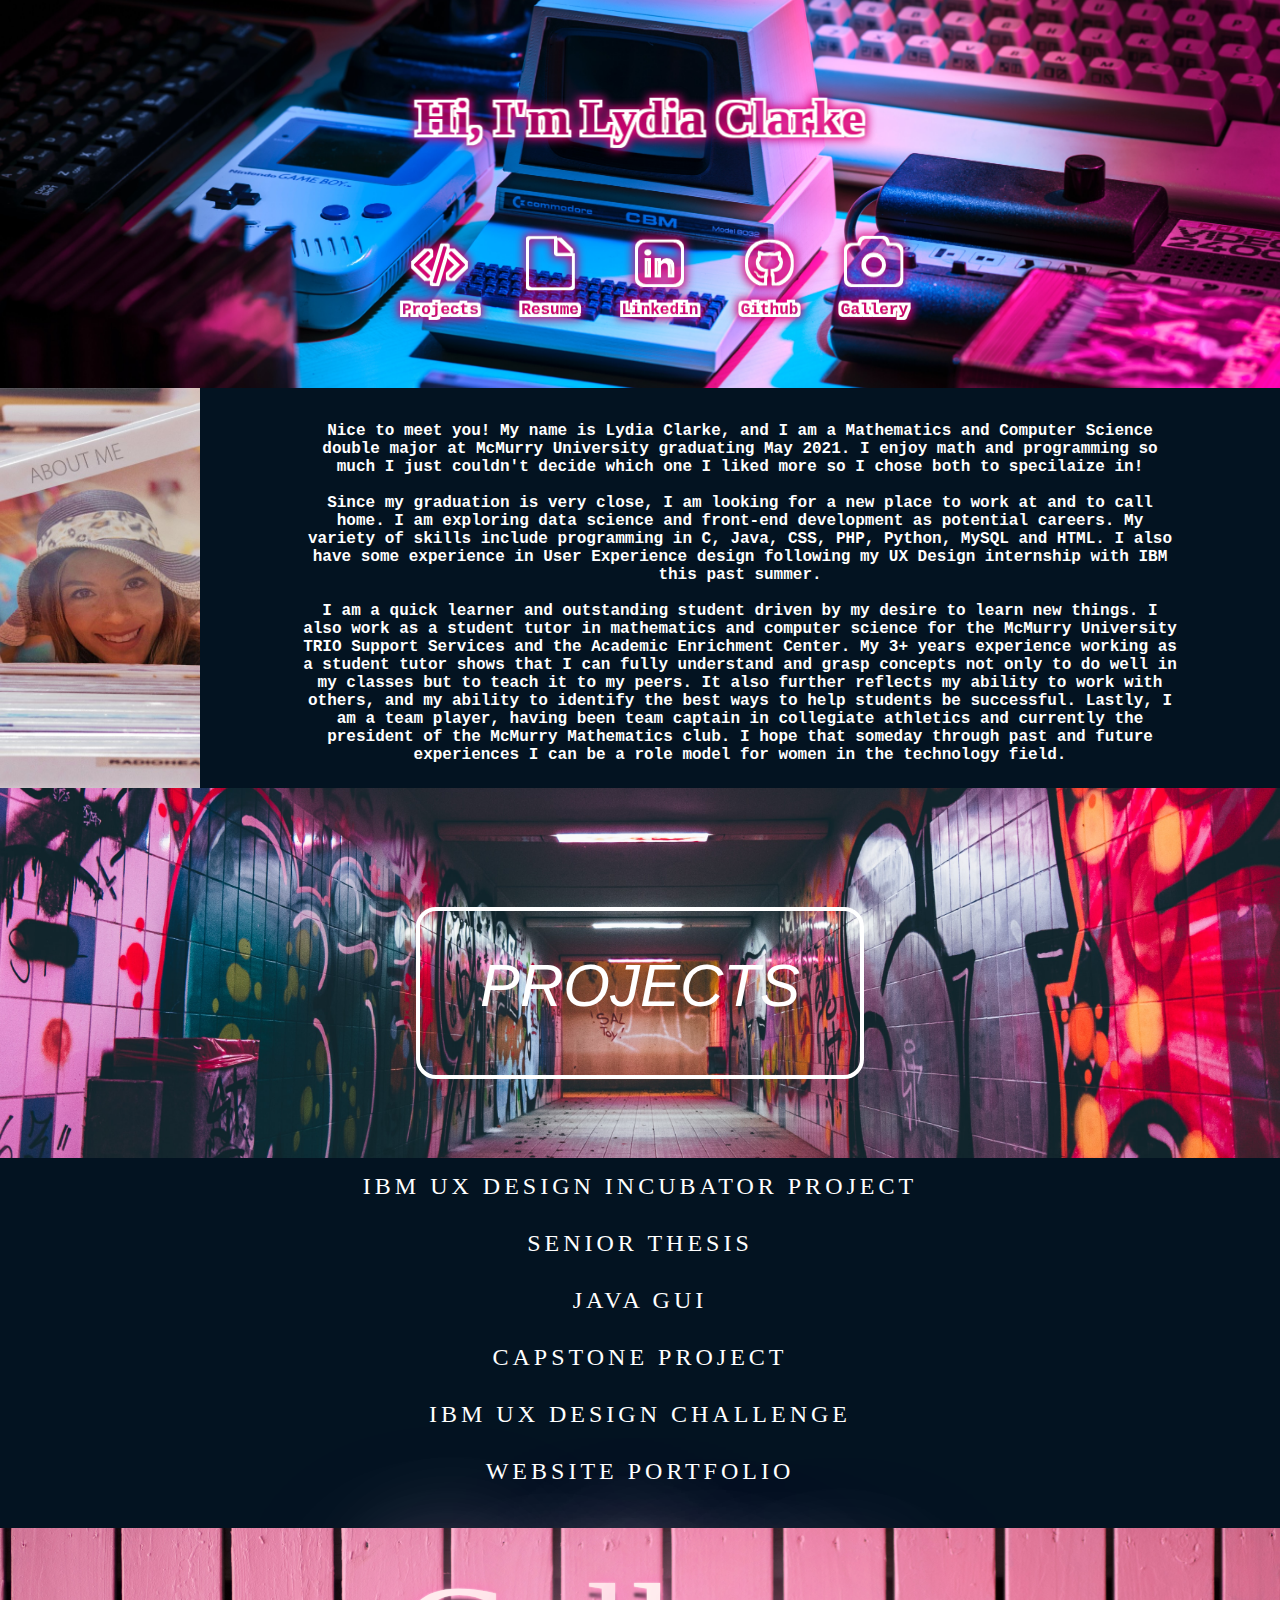
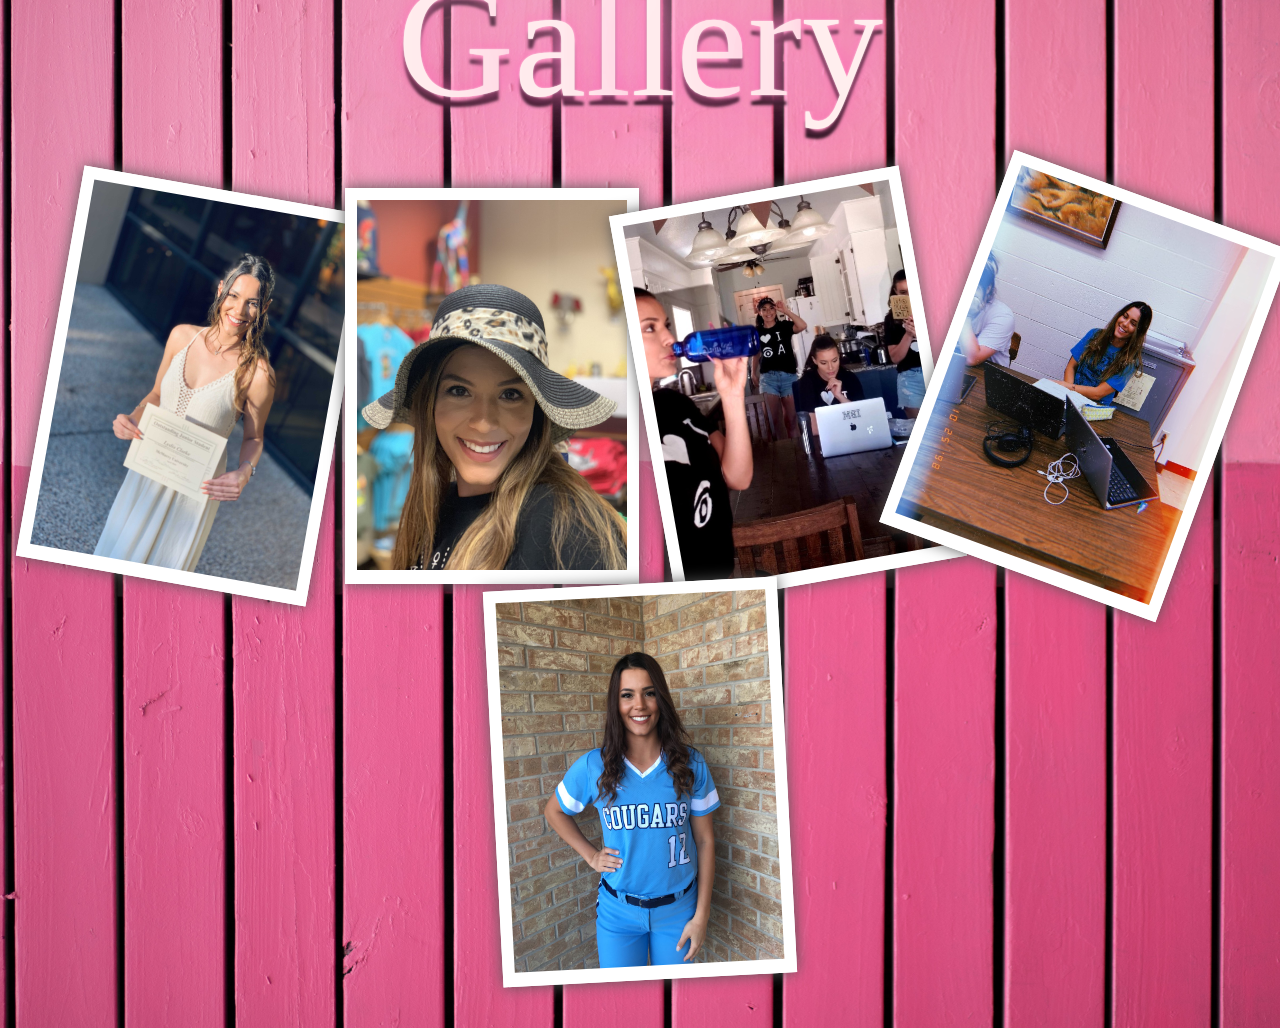
==== commit 9d823c60: "Update index.html" ====
--- a/index.html
+++ b/index.html
@@ -218,7 +218,7 @@
 		<div class="plbody">
 
 			<ul class="plul">
-				<li class="plli"><img src="images/awardpic.JPEG" alt="math award"
+				<li class="plli"><img src="images/awardpic.jpeg" alt="math award"
 					height="370" width="270"></li>
 				<li class="plli"><img src="images/hatpic.jpg" alt="picture of me"
 					height="370" width="270" /></li>
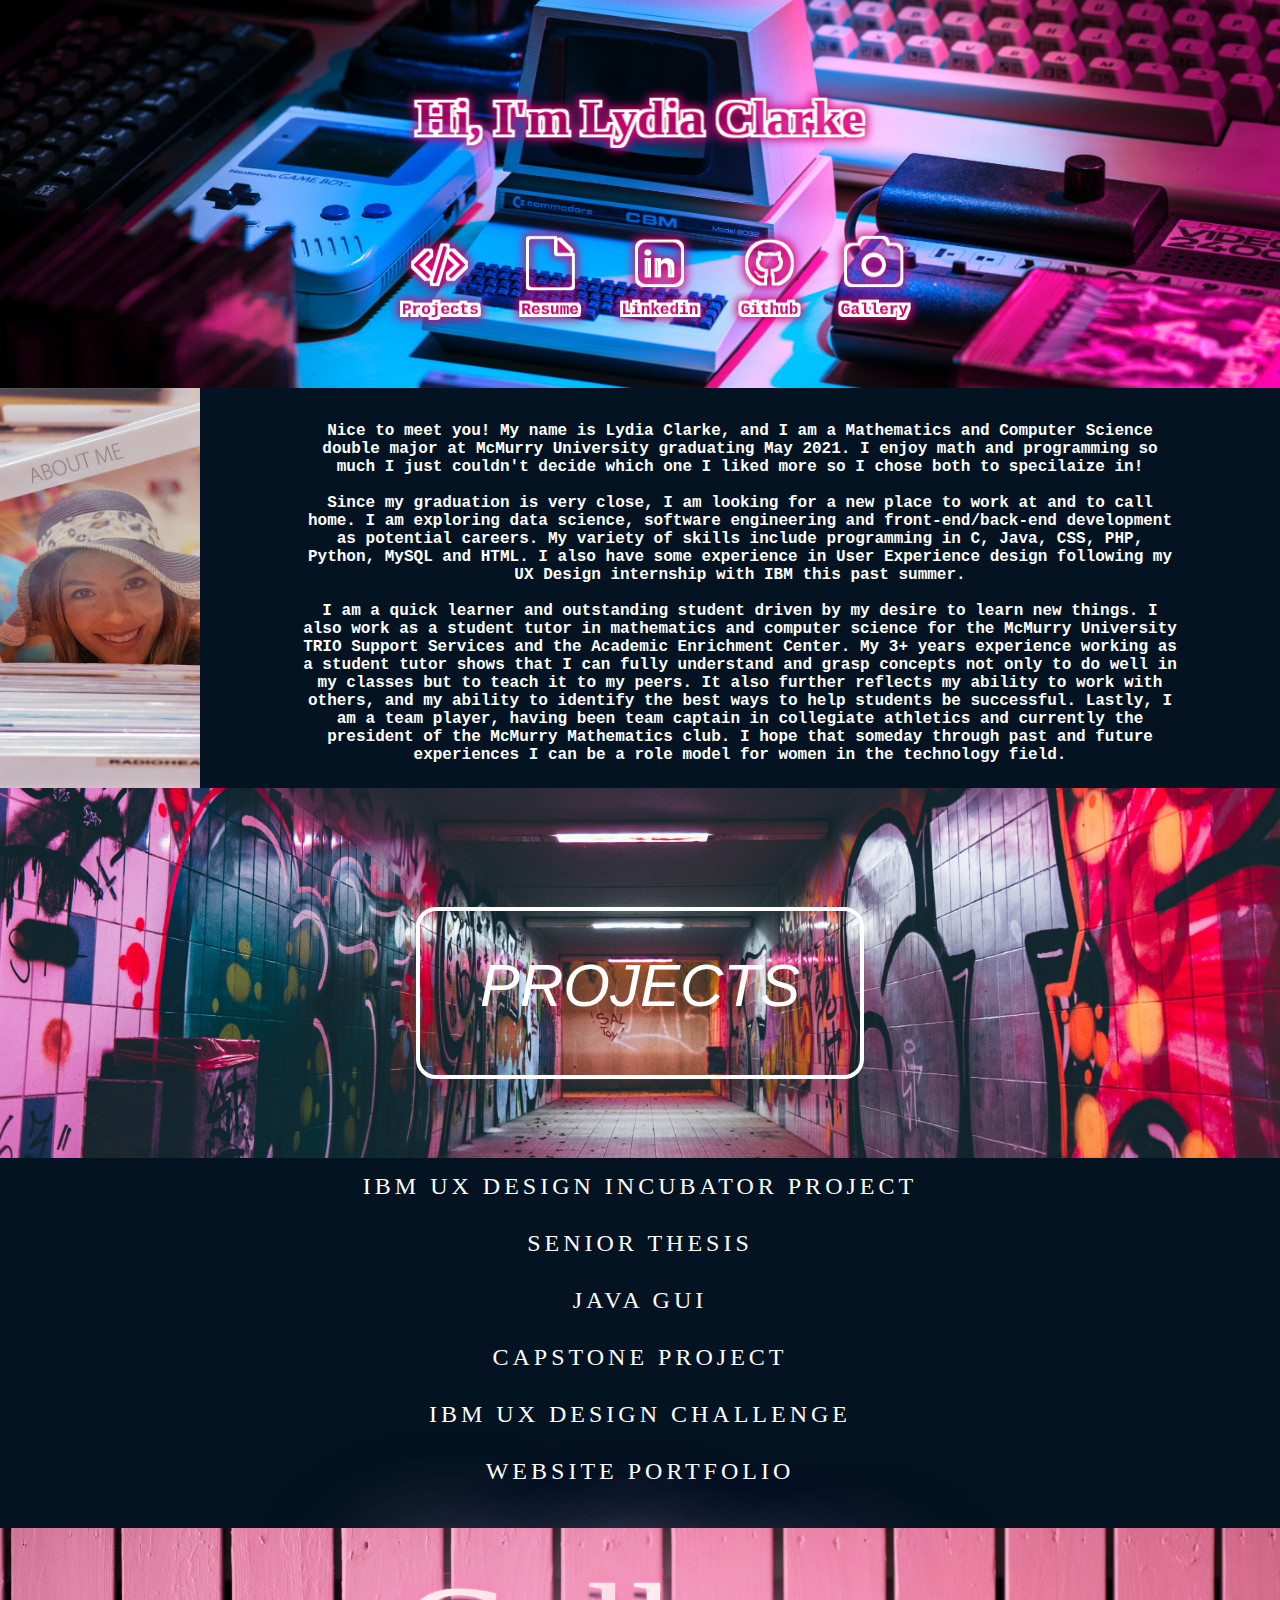
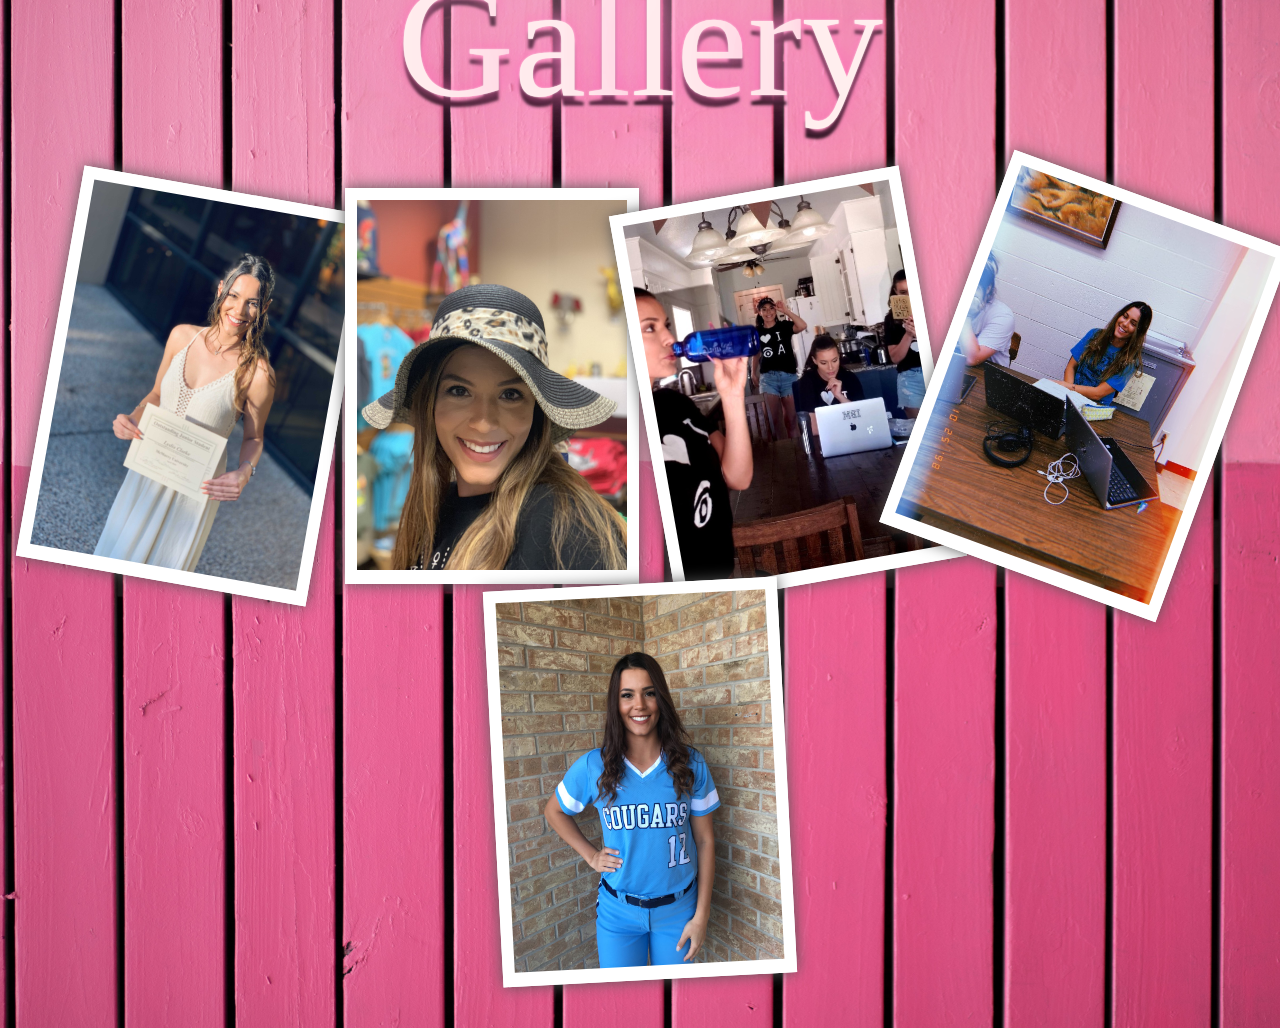
==== commit 8b347697: "Update index.html" ====
--- a/index.html
+++ b/index.html
@@ -123,8 +123,8 @@
 			couldn't decide which one I liked more so I chose both to specilaize
 			in! <br>
 			<br> Since my graduation is very close, I am looking for a new
-			place to work at and to call home. I am exploring data science and
-			front-end development as potential careers. My variety of skills
+			place to work at and to call home. I am exploring data science, software engineering and
+			front-end/back-end development as potential careers. My variety of skills
 			include programming in C, Java, CSS, PHP, Python, MySQL and HTML. I
 			also have some experience in User Experience design following my UX
 			Design internship with IBM this past summer. <br>
